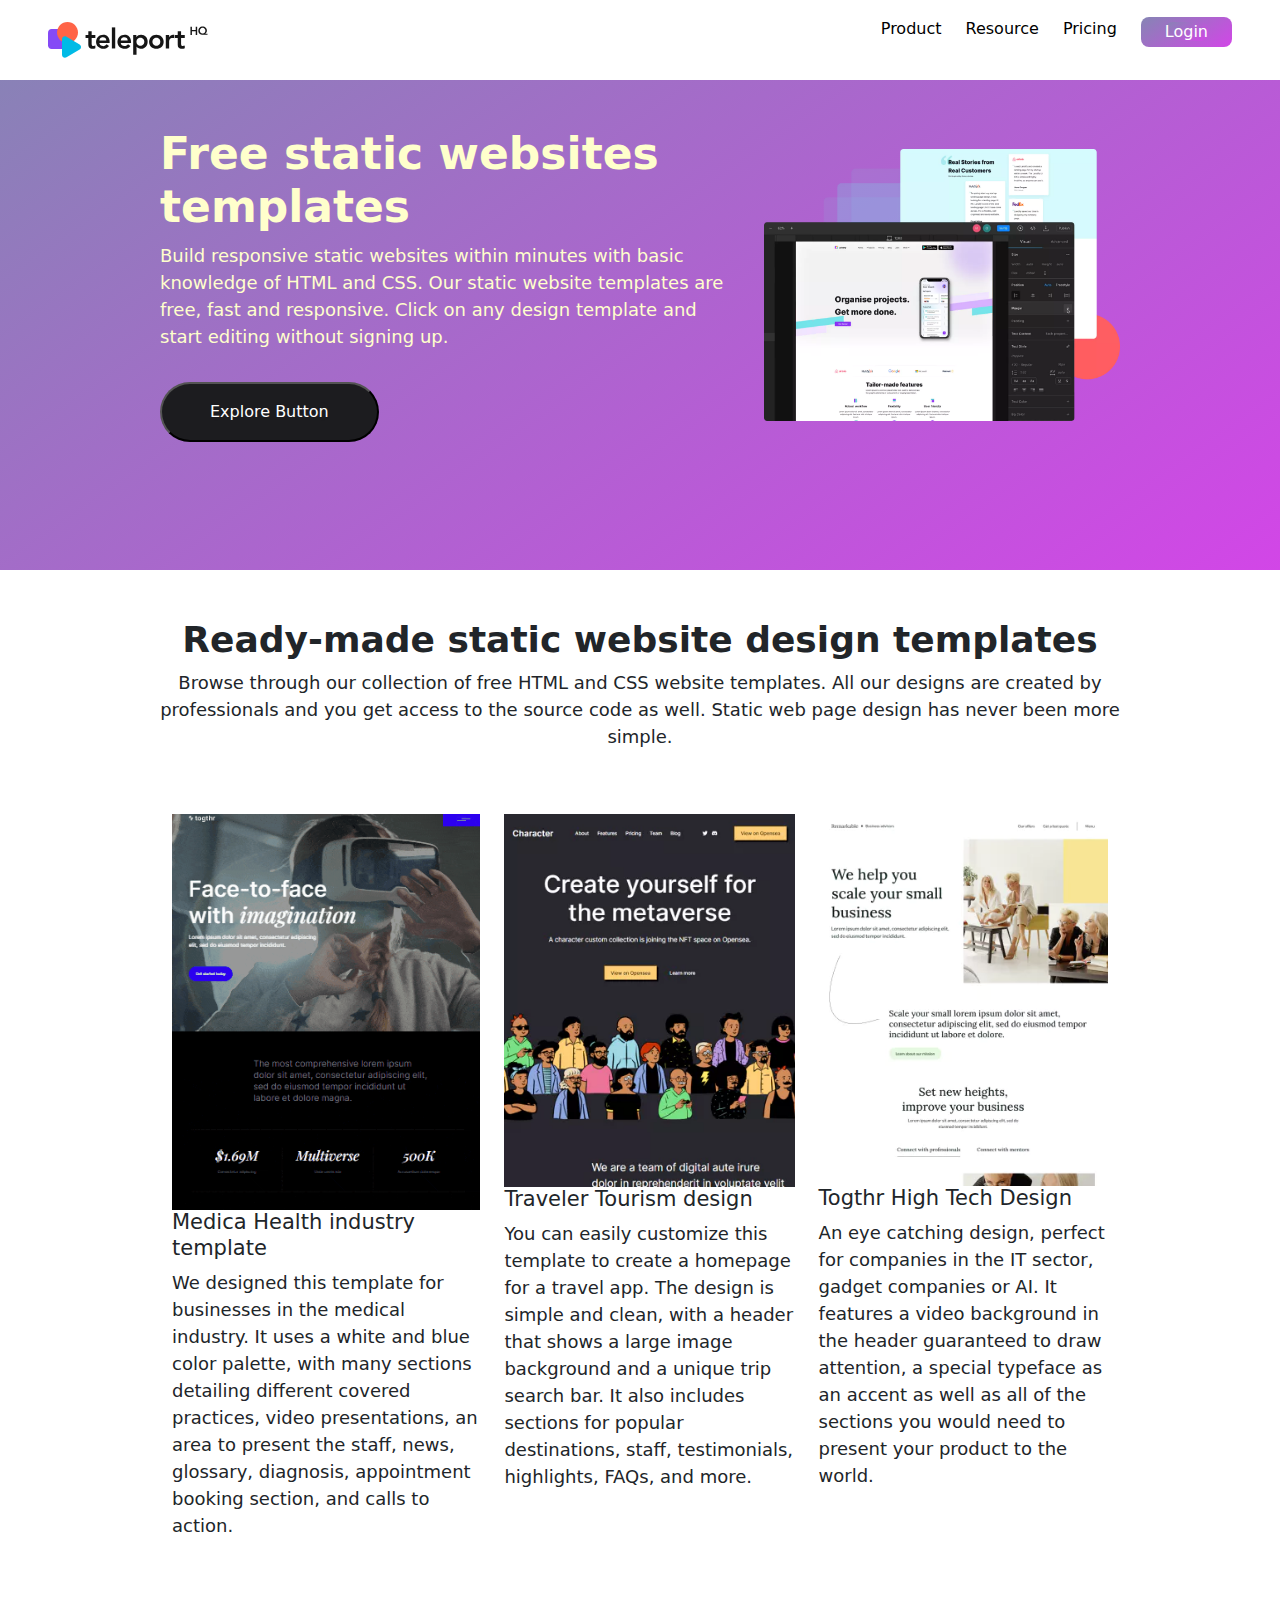
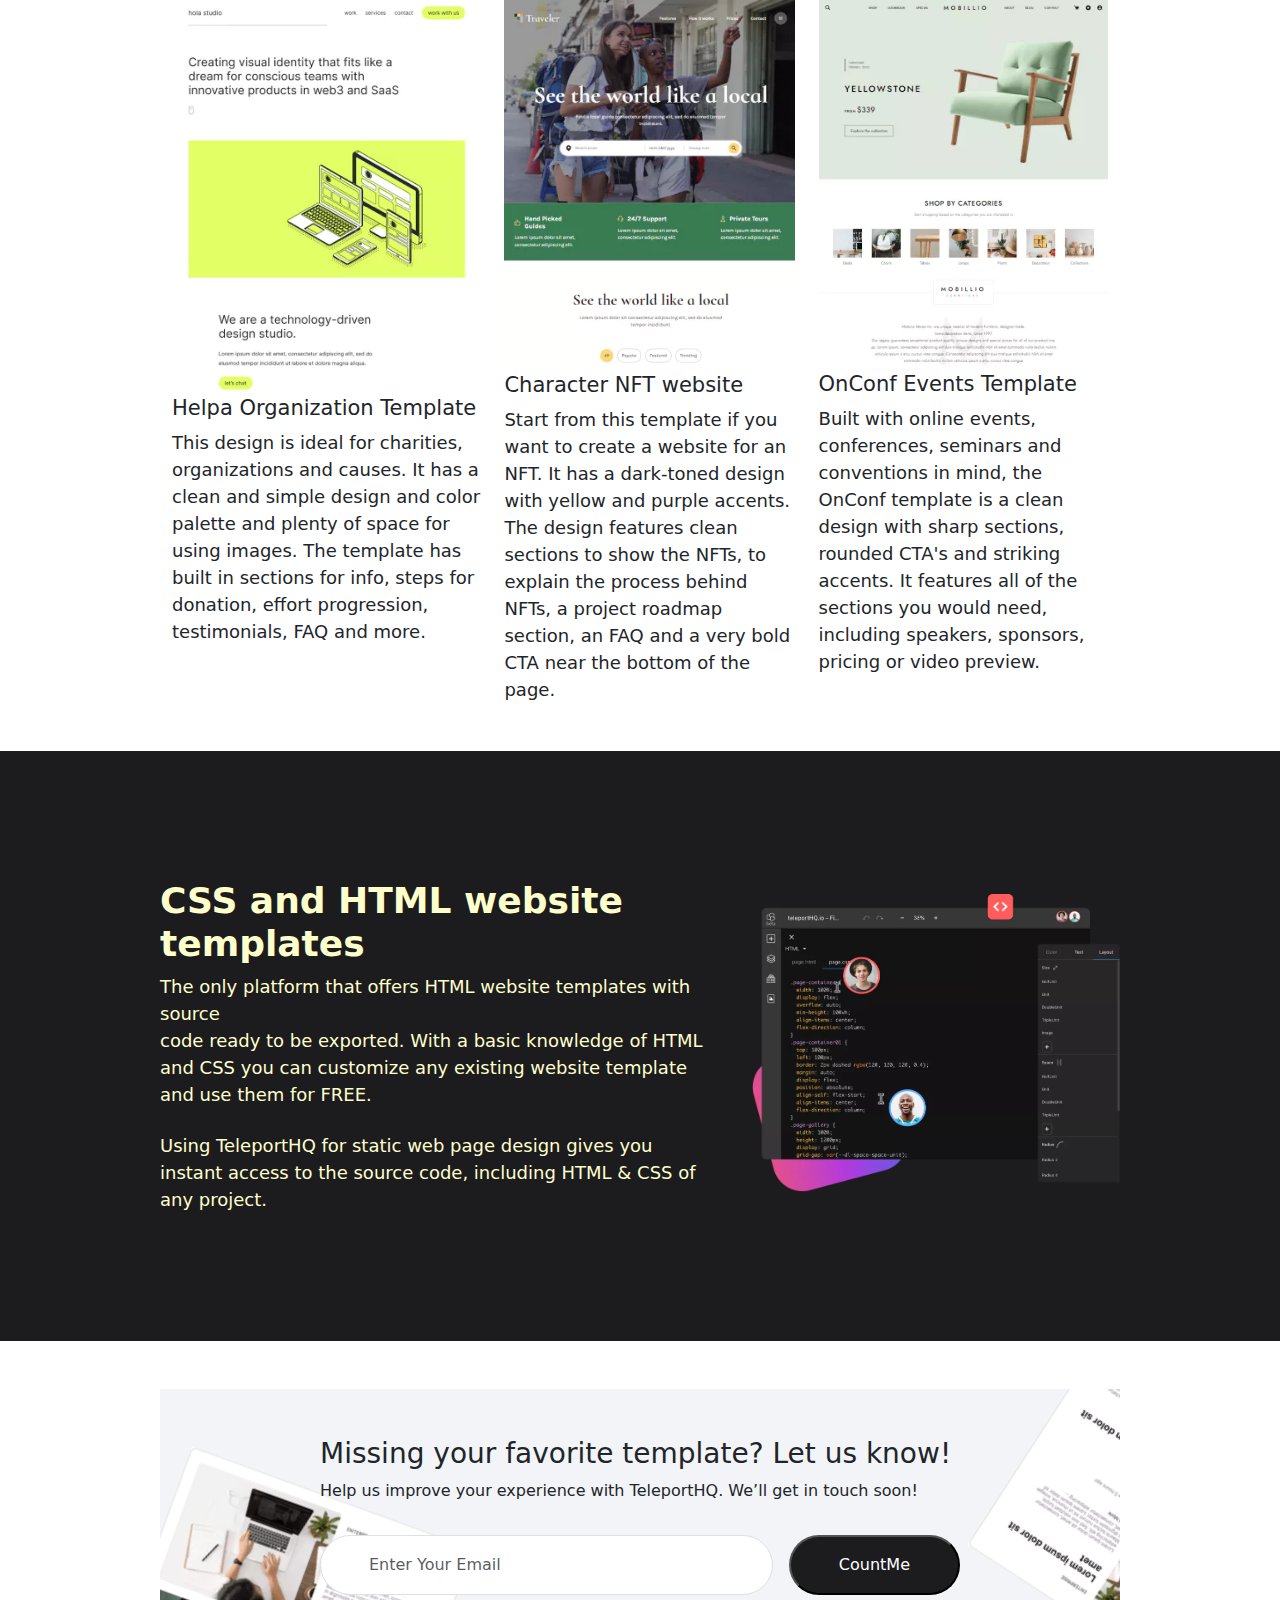
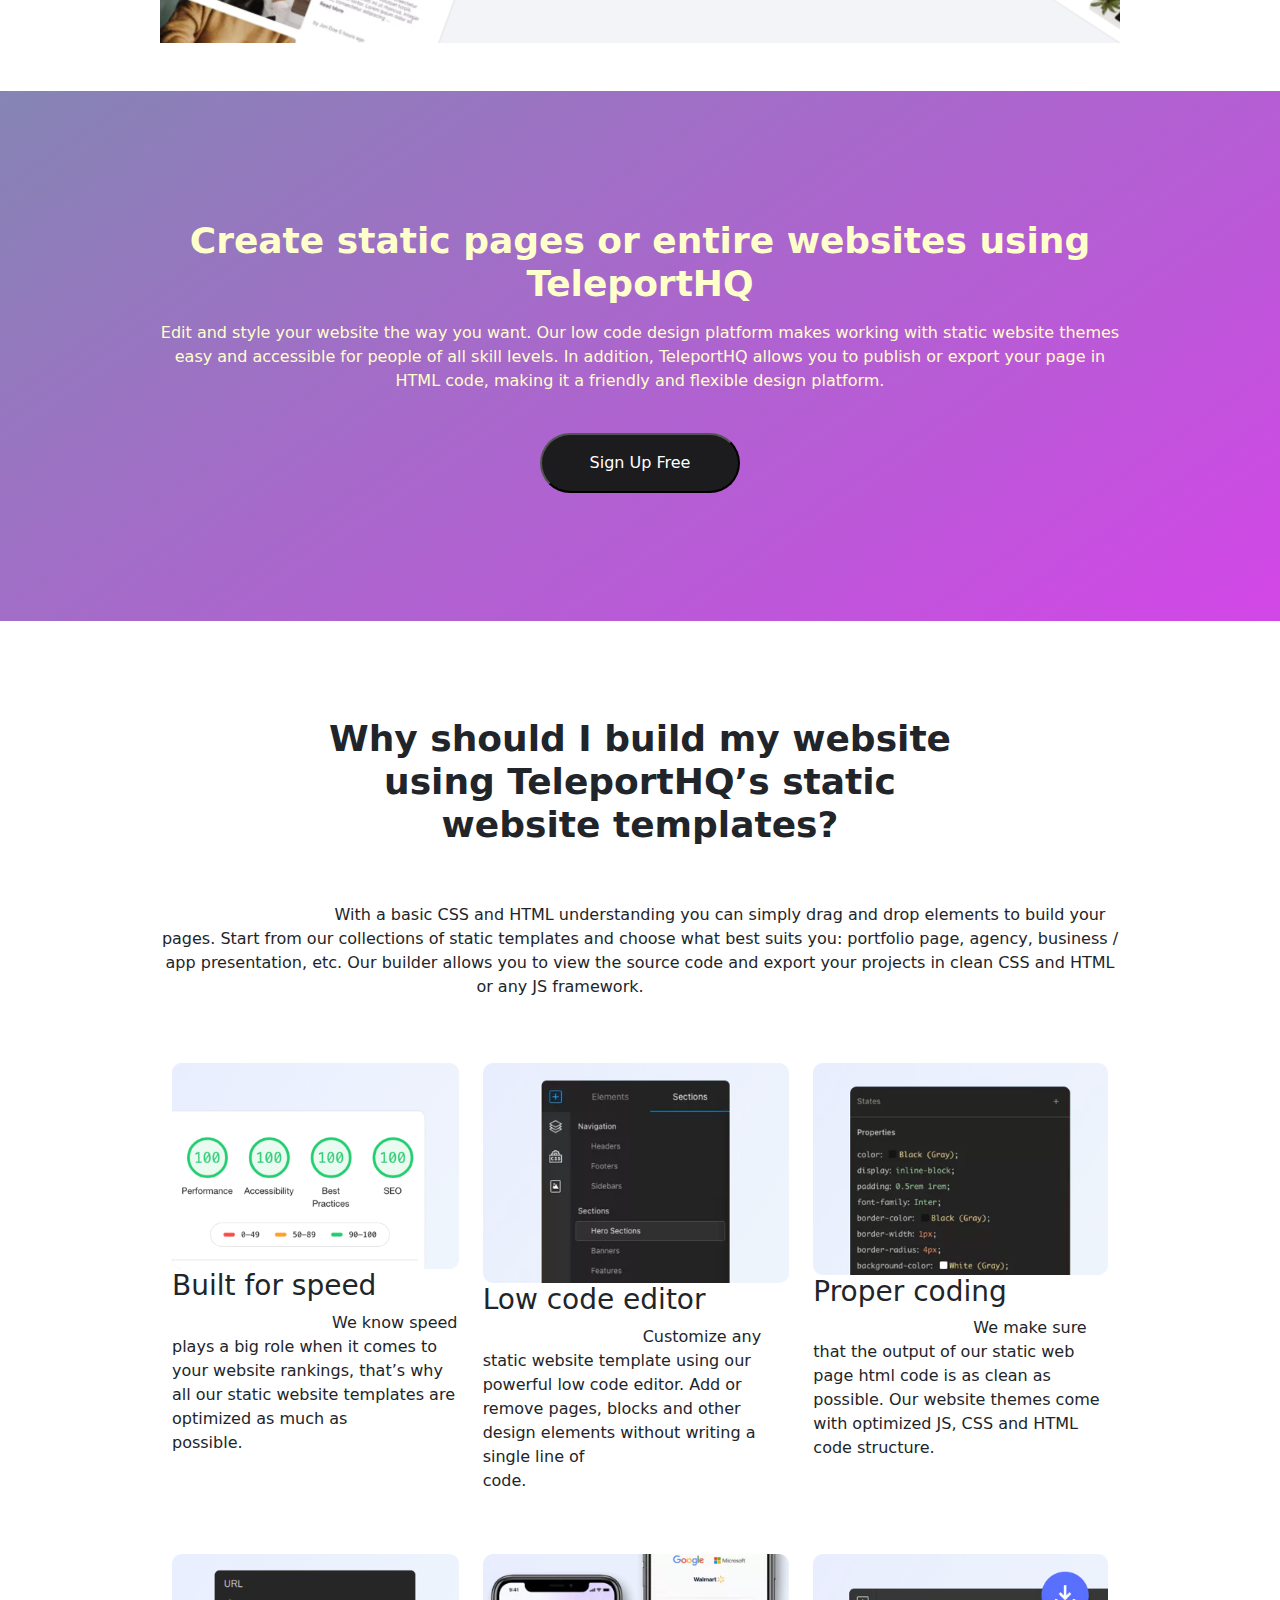
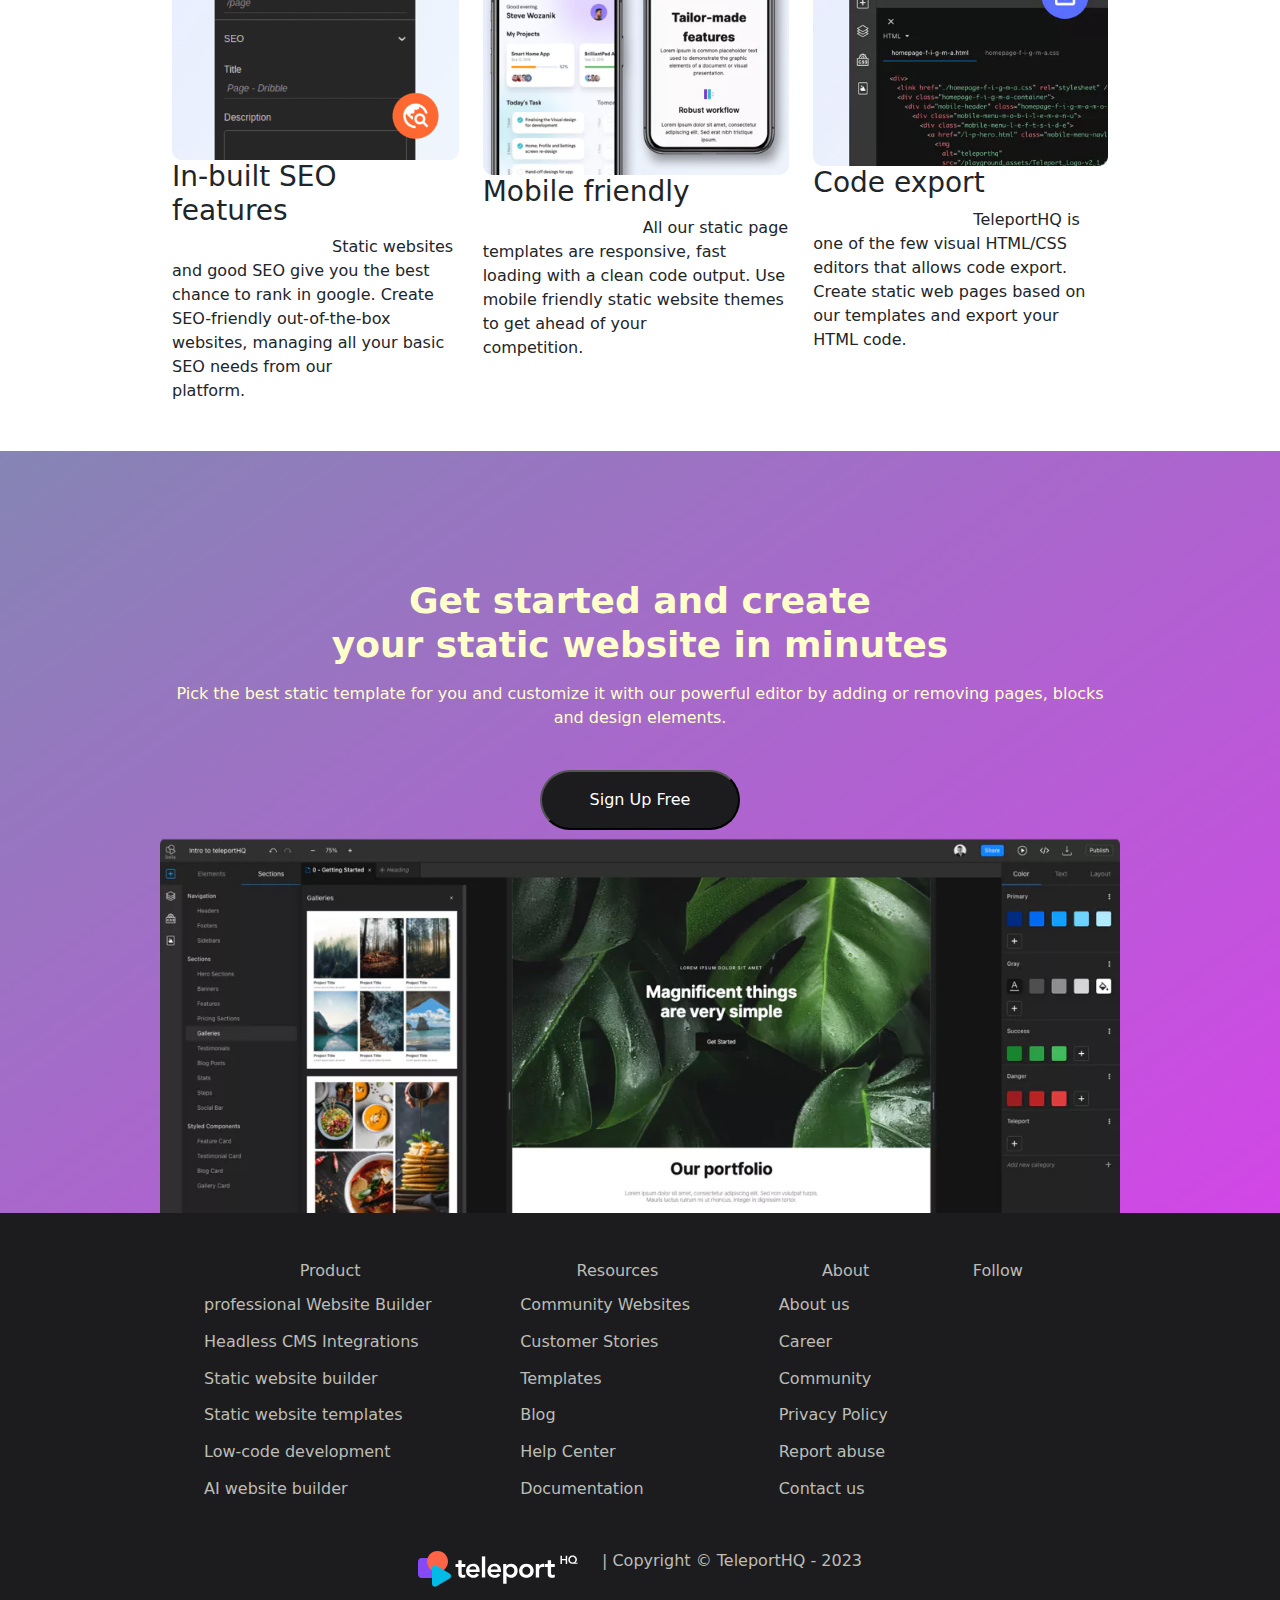
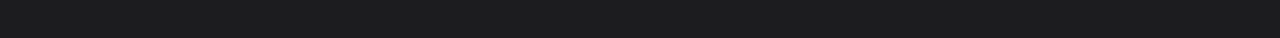
==== index.html @ 05e160e9 "teleport website" ====
<!DOCTYPE html>
<html lang="en">

<head>
    <meta charset="UTF-8">
    <meta name="viewport" content="width=device-width, initial-scale=1.0">
    <title>Document</title>
    <link rel="stylesheet" href="https://cdnjs.cloudflare.com/ajax/libs/font-awesome/6.5.1/css/all.min.css"
        integrity="sha512-DTOQO9RWCH3ppGqcWaEA1BIZOC6xxalwEsw9c2QQeAIftl+Vegovlnee1c9QX4TctnWMn13TZye+giMm8e2LwA=="
        crossorigin="anonymous" referrerpolicy="no-referrer" />
    <link href="https://cdn.jsdelivr.net/npm/bootstrap@5.3.3/dist/css/bootstrap.min.css" rel="stylesheet"
        integrity="sha384-QWTKZyjpPEjISv5WaRU9OFeRpok6YctnYmDr5pNlyT2bRjXh0JMhjY6hW+ALEwIH" crossorigin="anonymous">
    <link href="https://unpkg.com/aos@2.3.1/dist/aos.css" rel="stylesheet">
    <link rel="stylesheet" href="style.css">
</head>

<body>
    <div class="header">
        <img src="images/logo.svg" alt="">
        <nav>
            <ul>
                <li><a href="#">Product<i class="fa fa-angle-down"></i> </a></li>
                <li><a href="#">Resource<i class="fa fa-angle-down"></i> </a></li>
                <li><a href="#">Pricing </a></li>
                <button><a href="">Login</a></button>
                <i class="fa-solid fa-bars" onclick="sidebar()" id="sidebar"></i>
            </ul>
        </nav>
        <div class="sidenav" id="sidenav">
            <ul>
                <li><a href="#">Product </a></li>
                <li><a href="#">Resource </a></li>
                <li><a href="#">Pricing </a></li>
                <button><a href="">Login</a></button>
            </ul>
        </div>
    </div>
    <div class="hero">
        <div class="home">
            <div class="content">
                <h1>Free static websites templates</h1>
                <span>Build responsive static websites within minutes with basic knowledge of HTML and CSS. Our static
                    website templates are free, fast and responsive. Click on any design template and start editing
                    without signing up.
                </span>
                <div>
                    <button><a href="">Explore Button</a></button>
                </div>
            </div>
            <div class="img">
                <img src="images/hero visual-1200w.webp" alt="">
            </div>
        </div>
        <div class="product">
            <h1>Ready-made static website design templates</h1>
            <span>Browse through our collection of free HTML and CSS website templates. All our designs are created by
                professionals and you get access to the source code as well. Static web page design has never been more
                simple.</span>
            <div class="container">
                 <div class="box">
                    <img src="images/product3.gif">
                    <h3>Medica Health industry template</h3>
                    <span>We designed this template for businesses in the medical industry. It uses a white and blue color palette, with many sections detailing different covered practices, video presentations, an area to present the staff, news, glossary, diagnosis, appointment booking section, and calls to action.
                    </span>
                </div>
                <div class="box">
                    <img src="images/character-page-400w.webp">
                    <h3>Traveler Tourism design</h3>
                    <span>You can easily customize this template to create a homepage for a travel app. The design is
                        simple and clean, with a header that shows a large image background and a unique trip search
                        bar. It also includes sections for popular destinations, staff, testimonials, highlights, FAQs,
                        and more.</span>
                </div>
               
               
                <div class="box">
                    <img src="images/product4.webp">
                    <h3>Togthr High Tech Design</h3>
                    <span>An eye catching design, perfect for companies in the IT sector, gadget companies or AI. It features a video background in the header guaranteed to draw attention, a special typeface as an accent as well as all of the sections you would need to present your product to the world.</span>
                </div>
                <div class="box">
                    <img src="images/product5.webp">
                    <h3>Helpa Organization Template</h3>
                    <span>This design is ideal for charities, organizations and causes. It has a clean and simple design and color palette and plenty of space for using images. The template has built in sections for info, steps for donation, effort progression, testimonials, FAQ and more.</span>
                </div>
                <div class="box">
                    <img src="images/product2.webp">
                    <h3>Character NFT website</h3>
                    <span>Start from this template if you want to create a website for an NFT. It has a dark-toned design with yellow and purple accents. The design features clean sections to show the NFTs, to explain the process behind NFTs, a project roadmap section, an FAQ and a very bold CTA near the bottom of the page.</span>
                </div>
                <div class="box">
                    <img src="images/product6.webp">
                    <h3>OnConf Events Template</h3>
                    <span>Built with online events, conferences, seminars and conventions in mind, the OnConf template is a clean design with sharp sections, rounded CTA's and striking accents. It features all of the sections you would need, including speakers, sponsors, pricing or video preview.</span>
                </div>
            </div>
        </div>
        <div class="template">
            <div class="content">
                <h1>CSS and HTML website templates</h1>
                <span>The only platform that offers HTML website templates with source <br> code ready to be exported.
                    With a basic knowledge of HTML and CSS you can customize any existing website template and use them
                    for FREE.
                </span><br><br>
                <span>Using TeleportHQ for static web page design gives you instant access to the source code, including
                    HTML & CSS of any project.
                </span>
            </div>
            <div class="img">
                <img src="images/free_lowcode-banner2 [2]-1200w.webp" alt="">
            </div>
        </div>
        <div class="template2">
            <h3>Missing your favorite template? Let us know!</h3>
            <span>Help us improve your experience with TeleportHQ. We’ll get in touch soon!</span>
            <div>
                <input type="email" class="form-control" placeholder="Enter Your Email">
                <button><a href="">CountMe</a></button>
            </div>
            <img src="images/templates-s1-300w.webp" alt="">
            <img src="images/templates-s1-300w.webp" id="image2">
        </div>
        <div class="teleport">
            <h2>
                Create static pages or entire websites using TeleportHQ
            </h2>
            <span>Edit and style your website the way you want. Our low code design platform makes working with static
                website themes easy and accessible for people of all skill levels. In addition, TeleportHQ allows you to
                publish or export your page in HTML code, making it a friendly and flexible design platform.</span>
            <div><button><a href="">Sign Up Free</a></button></div>
        </div>
        <div class="teleport2">
            <h2>
                Why should I build my website using TeleportHQ’s static website templates?
            </h2>
            <span>With a basic CSS and HTML understanding you can simply drag and drop elements to build your pages. Start from our collections of static templates and choose what best suits you: portfolio page, agency, business / app presentation, etc. Our builder allows you to view the source code and export your projects in clean CSS and HTML or any JS framework.</span>
            <div class="container">
                <div class="box">
                    <img src="images/teleport2-img.webp" alt="">
                    <h3>Built for speed</h3>
                    <span>We know speed plays a big role when it comes to your website rankings, that’s why all our static website templates are optimized as much as possible.</span>
                </div>
                <div class="box">
                    <img src="images/teleport-img2.webp" alt="">
                    <h3>Low code editor</h3>
                    <span>Customize any static website template using our powerful low code editor. Add or remove pages, blocks and other design elements without writing a single line of code.</span>
                </div><div class="box">
                    <img src="images/teleport-img3.webp" alt="">
                    <h3>Proper coding</h3>
                    <span>We make sure that the output of our static web page html code is as clean as possible. Our website themes come with optimized JS, CSS and HTML code structure.</span>
                </div><div class="box">
                    <img src="images/teleport-img4.webp" alt="">
                    <h3>In-built SEO features</h3>
                    <span>Static websites and good SEO give you the best chance to rank in google. Create SEO-friendly out-of-the-box websites, managing all your basic SEO needs from our platform.</span>
                </div><div class="box">
                    <img src="images/teleport-img5.webp" alt="">
                    <h3>Mobile friendly</h3>
                    <span>All our static page templates are responsive, fast loading with a clean code output. Use mobile friendly static website themes to get ahead of your competition.</span>
                </div><div class="box">
                    <img src="images/teleport-img6.webp" alt="">
                    <h3>Code export
                    </h3>
                    <span>TeleportHQ is one of the few visual HTML/CSS editors that allows code export. Create static web pages based on our templates and export your HTML code.</span>
                </div>
            </div>
        </div>
        <div class="getstart" style="padding-bottom: 0;">
            <h1>Get started and create <br>
                your static website in minutes</h1>
                <span>
                    Pick the best static template for you and customize it with our powerful editor by adding or removing pages, blocks and design elements.
                </span>
            <div><button><a href="">Sign Up Free</a></button></div>
<img src="images/getstart.webp" alt="">
        </div>
        <div class="footer">
            <div class="container">
                <div class="box">
                    <h6>Product</h6>
                    <ul>
                        <li><a href="">professional Website Builder</a></li>
                        <li><a href="">Headless CMS Integrations</a></li>
                        <li><a href="">Static website builder</a></li>
                        <li><a href="">Static website templates</a></li>
                        <li><a href="">Low-code development</a></li>
                        <li><a href="">AI website builder</a></li>

                    </ul>
                </div>
                <div class="box">
                    <h6>Resources</h6>
                    <ul>
                        <li><a href="">Community Websites</a></li>
                        <li><a href="">Customer Stories</a></li>
                        <li><a href="">Templates</a></li>
                        <li><a href="">Blog</a></li>
                        <li><a href="">Help Center</a></li>
                        <li><a href="">Documentation</a></li>
                    </ul>
                </div>
                <div class="box">
                    <h6>About</h6>
                    <ul>
                        <li><a href="">About us</a></li>
                        <li><a href="">Career</a></li>
                        <li><a href="">Community</a></li>
                        <li><a href="">Privacy Policy</a></li>
                        <li><a href="">Report abuse</a></li>
                        <li><a href="">Contact us</a></li>
                    </ul>
                </div><div class="box">
                    <h6>Follow</h6>
                    <ul>
                        <li><a href=""><i class="fa-brands fa-twitter"></i></a></li>
                        <li><a href=""><i class="fa-brands fa-whatsapp"></i></a></li>
                        <li><a href=""><i class="fa-brands fa-linkedin"></i></a></li>
                        <li><a href=""><i class="fa-brands fa-github"></i></a></li>
                        <li><a href=""><i class="fa-brands fa-youtube"></i></a></li>
                        <li><a href=""><i class="fa-brands fa-facebook"></i></a></li>
                    </ul>
                </div>
            </div>
            <div class="pv" style="justify-content: center; margin-top: 2rem;">
                <img src="images/footer.svg">
                <span>|  Copyright © TeleportHQ - 2023</span>
            </div>
        </div>
    </div>
    </div>
    <script src="https://unpkg.com/aos@2.3.1/dist/aos.js"></script>
    <script src="https://cdn.jsdelivr.net/npm/bootstrap@5.3.3/dist/js/bootstrap.bundle.min.js"
        integrity="sha384-YvpcrYf0tY3lHB60NNkmXc5s9fDVZLESaAA55NDzOxhy9GkcIdslK1eN7N6jIeHz"
        crossorigin="anonymous"></script>
    <script>
        AOS.init();
    </script>
    <script>
        var sideNav = document.getElementById("sidenav");
        sideNav.style.display = "none";
        function sidebar() {
            sideNav.style.display = sideNav.style.display === "none" ? "block" : "none";
        }
        document.querySelectorAll(".sidenav a").forEach(link => {
            link.addEventListener("click", () => {
                document.getElementById("sidenav").style.display = "none";
            });
        });

    </script>
</body>

</html>
---- style.css ----
@import url("global.css");

* {
    padding: 0;
    margin: 0;
}

.header {
    display: flex;
    justify-content: space-between;
    padding: var(--padding);
    height: 80px;
    position: fixed;
    z-index: 10;
    align-items: center;
    background-color: white;
    width: 100%;
}

.header nav ul li a,
button a,
.sidenav ul li a {
    text-decoration: none;
    color: black;
    font-weight: var(--h3-weight);
}

.header nav ul,
.footer .pv {
    display: flex;
    list-style: none;
    gap: 1.5rem;
}

.header button {
    padding: var(--btn-padding);
    border: none;
}

.header nav ul button,
button a,
.sidenav button {
    background: var(--background-color);
    border-radius: var(--btn-radius);
    color: white;
}

#sidebar {
    display: none;
}

.sidenav {
    position: absolute;
    top: 3rem;
    right: 0;
    width: 20rem;
    height: 100vh;
    backdrop-filter: blur(12px);
    box-shadow: -10px 0 10px rgba(0, 0, 0, 0.1);
    transition: 4s;
}

.sidenav ul li {
    list-style: none;
    padding: 1.6rem 0rem;
    border-bottom: 1px solid gainsboro;
    margin-left: 0;
}

@media screen and (max-width:750px) {
    #sidebar {
        display: block;
    }

    .header nav ul li,
    nav ul button {
        display: none;
    }

    .header .sidenav button {
        margin-top: 2rem;
    }

    .hero .footer .container {
        grid-template-columns: auto auto !important;
        gap: 3rem 1rem;
    }

    .hero .home,
    .template,
    .teleport,
    .getstart {
        padding: 5rem 3.6rem !important;
    }

    .hero .footer .container .box ul li {
        text-align: center !important;
    }
}

/* hero */
.hero .home,
.product,
.template,
.template2,
.teleport,
.teleport2,
.getstart,
.footer {
    padding: var(--hero-padding);
}

.hero .home,
.template,
.teleport,
.getstart {
    background: var(--background-color);
    display: flex;
    padding-top: 4rem;
    align-items: center;
    gap: 2rem;
    color: #ffffcc;
    padding: 8rem 10rem;
}

.hero .home .content h1 {
    font-size: var(--h1-size);
    font-weight: var(--h1-weight);
}

.hero .home .content span,
.product span,
.template span {
    font-size: var(--span-size);
}

.hero .home .content button,
.template2 button,
.template2 input,
.teleport button,
.getstart button {
    padding: var(--btn2-padding);
    border-radius: var(--btn2-radius);
    margin-top: 2rem;
}

.hero .home .content button,
.content button a,
.hero .template,
.template2 button,
.template2 button a,
.teleport button,
.teleport button a,
.getstart button,
.getstart button a,
.footer {
    background: var(--btn2-background);
}

.hero .home .img img,
.product .container .box img,
.getstart img,
.template .img img,
.teleport2 .container .box img {
    width: 100%;
}

@media screen and (max-width:980px) {

    .hero .home,
    .template,
    .teleport,
    .getstart {
        flex-direction: column;
    }
}

/* product */
.hero .product,
.teleport,
.teleport2,
.getstart,
.hero .footer .container .box,
.hero .footer {
    text-align: center;
}

.hero .product .container,
.teleport2 .container {
    margin-top: 4rem;
    display: grid;
    grid-template-columns: auto auto auto;
    gap: 3.8rem 1.5rem;
    text-align: left;
}

.hero .product .container h3 {
    font-size: var(--h3-size);
    font-weight: var(--h3-weight);
}

.hero .product h1,
.template h1,
.teleport h2,
.teleport2 h2,
.getstart h1 {
    font-size: var(--h2-size);
    font-weight: 700;
}

@media screen and (max-width:1050px) {

    .hero .product .container,
    .teleport2 .container {
        grid-template-columns: auto auto;
    }

    .hero .template2 div {
        flex-direction: column;
        align-items: center;
    }
}

@media screen and (max-width:450px) {

    .hero .product .container,
    .teleport2 .container {
        grid-template-columns: auto;
    }
    .getstart img{
        display: none;
    }
}

/*template2*/
.hero .template2 {
    margin: var(--hero-padding);
    background: #f2f4f7;
    text-align: center;
    position: relative;
    overflow: hidden;
}

.hero .template2 div,
.template2 span,
.template2 h3 {
    display: flex;
    gap: 1rem;
    position: relative;
    z-index: 1;
}

.hero .template2 img {
    position: absolute;
    left: -3rem;
    top: 6rem;
    rotate: 20deg;
}

.hero .template2 #image2 {
    position: absolute;
    left: 56rem;
    top: -9rem;
    rotate: 213deg;
}

/* teleport */
.hero .teleport,
.getstart {
    flex-direction: column;
    gap: 0.5rem;
}

.hero .teleport2 h2,
.teleport2 span {
    padding: var(--hero-padding);
}

/* footer */
.hero .footer .container {
    display: grid;
    grid-template-columns: auto auto auto auto auto;
}

.hero .footer .container .box ul {
    list-style: none;
}

.hero .footer .container .box h6,
.box ul li a,
.pv {
    text-decoration: none;
    color: #bdbdb6;
}

.hero .footer .container .box ul li {
    text-align: left;
    margin-top: 0.8rem;
}

.hero .footer .container .box ul li a i {
    font-size: var(--h3-size);
}
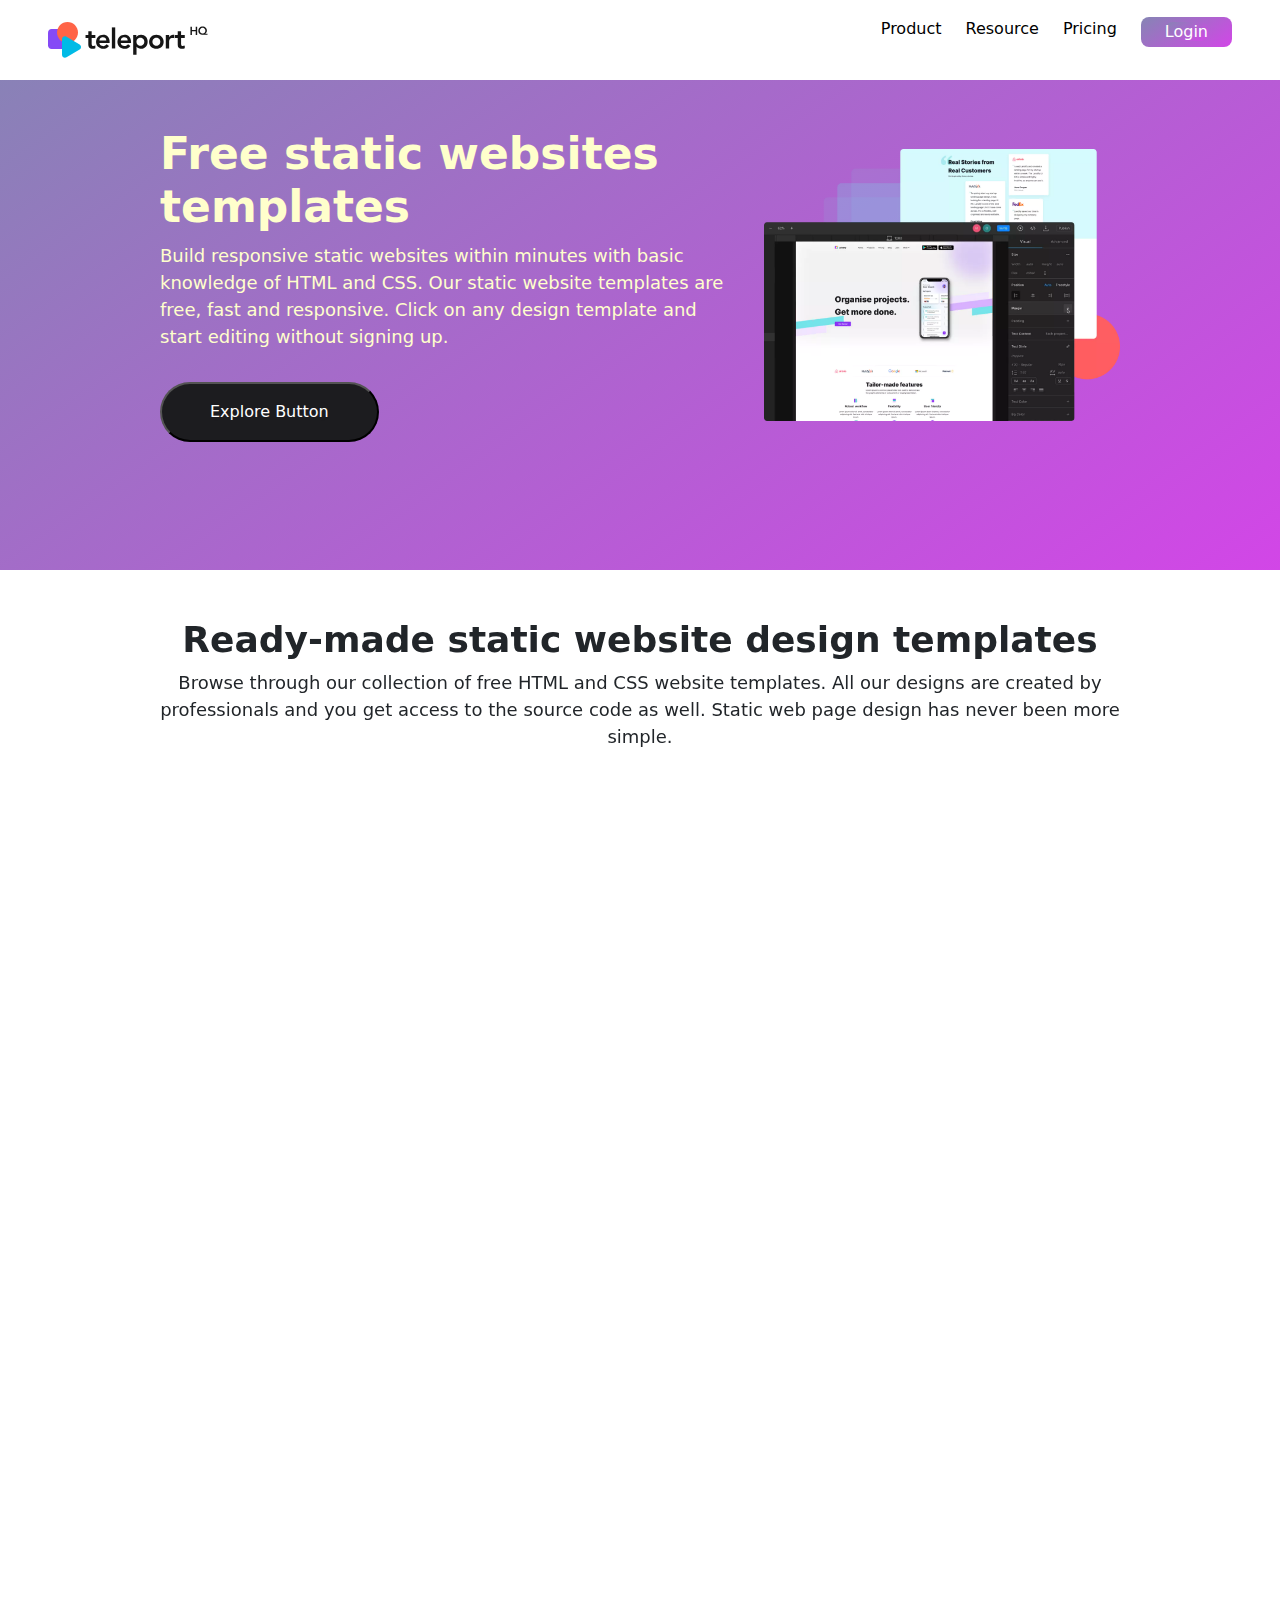
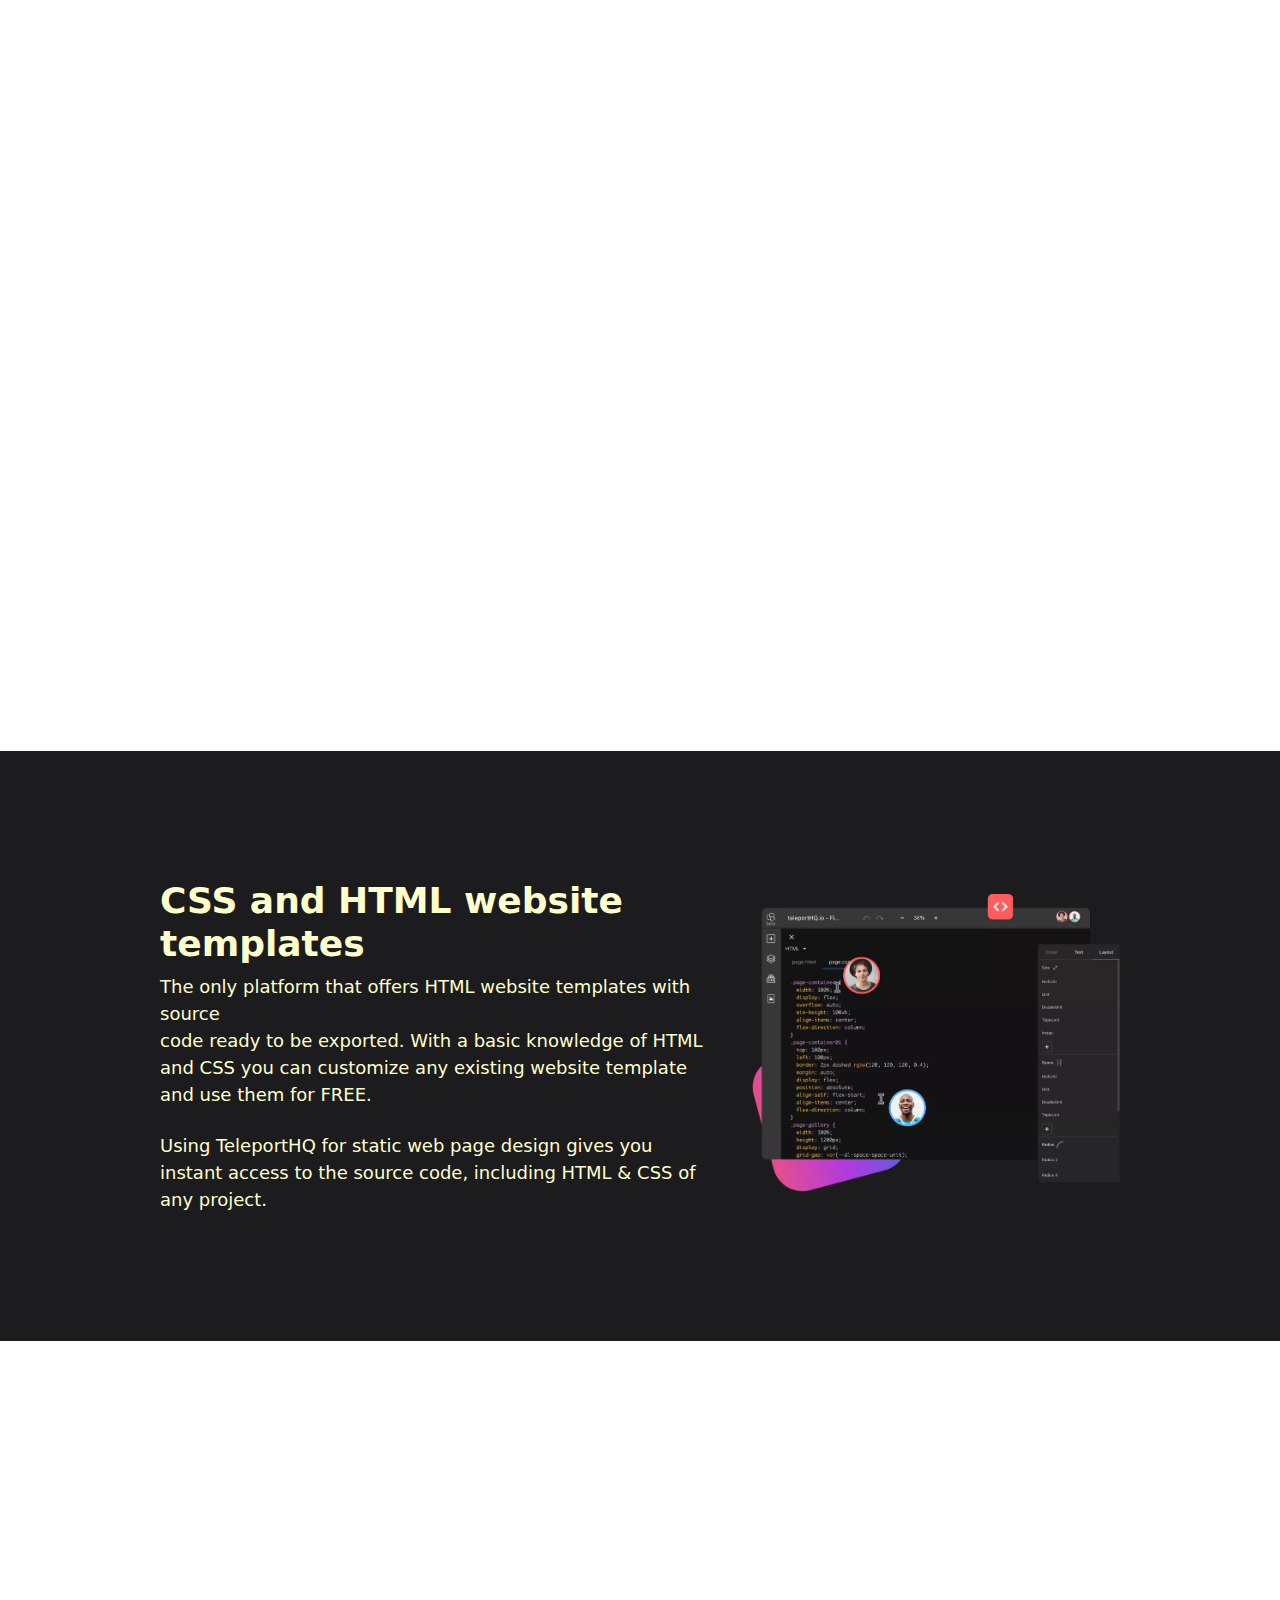
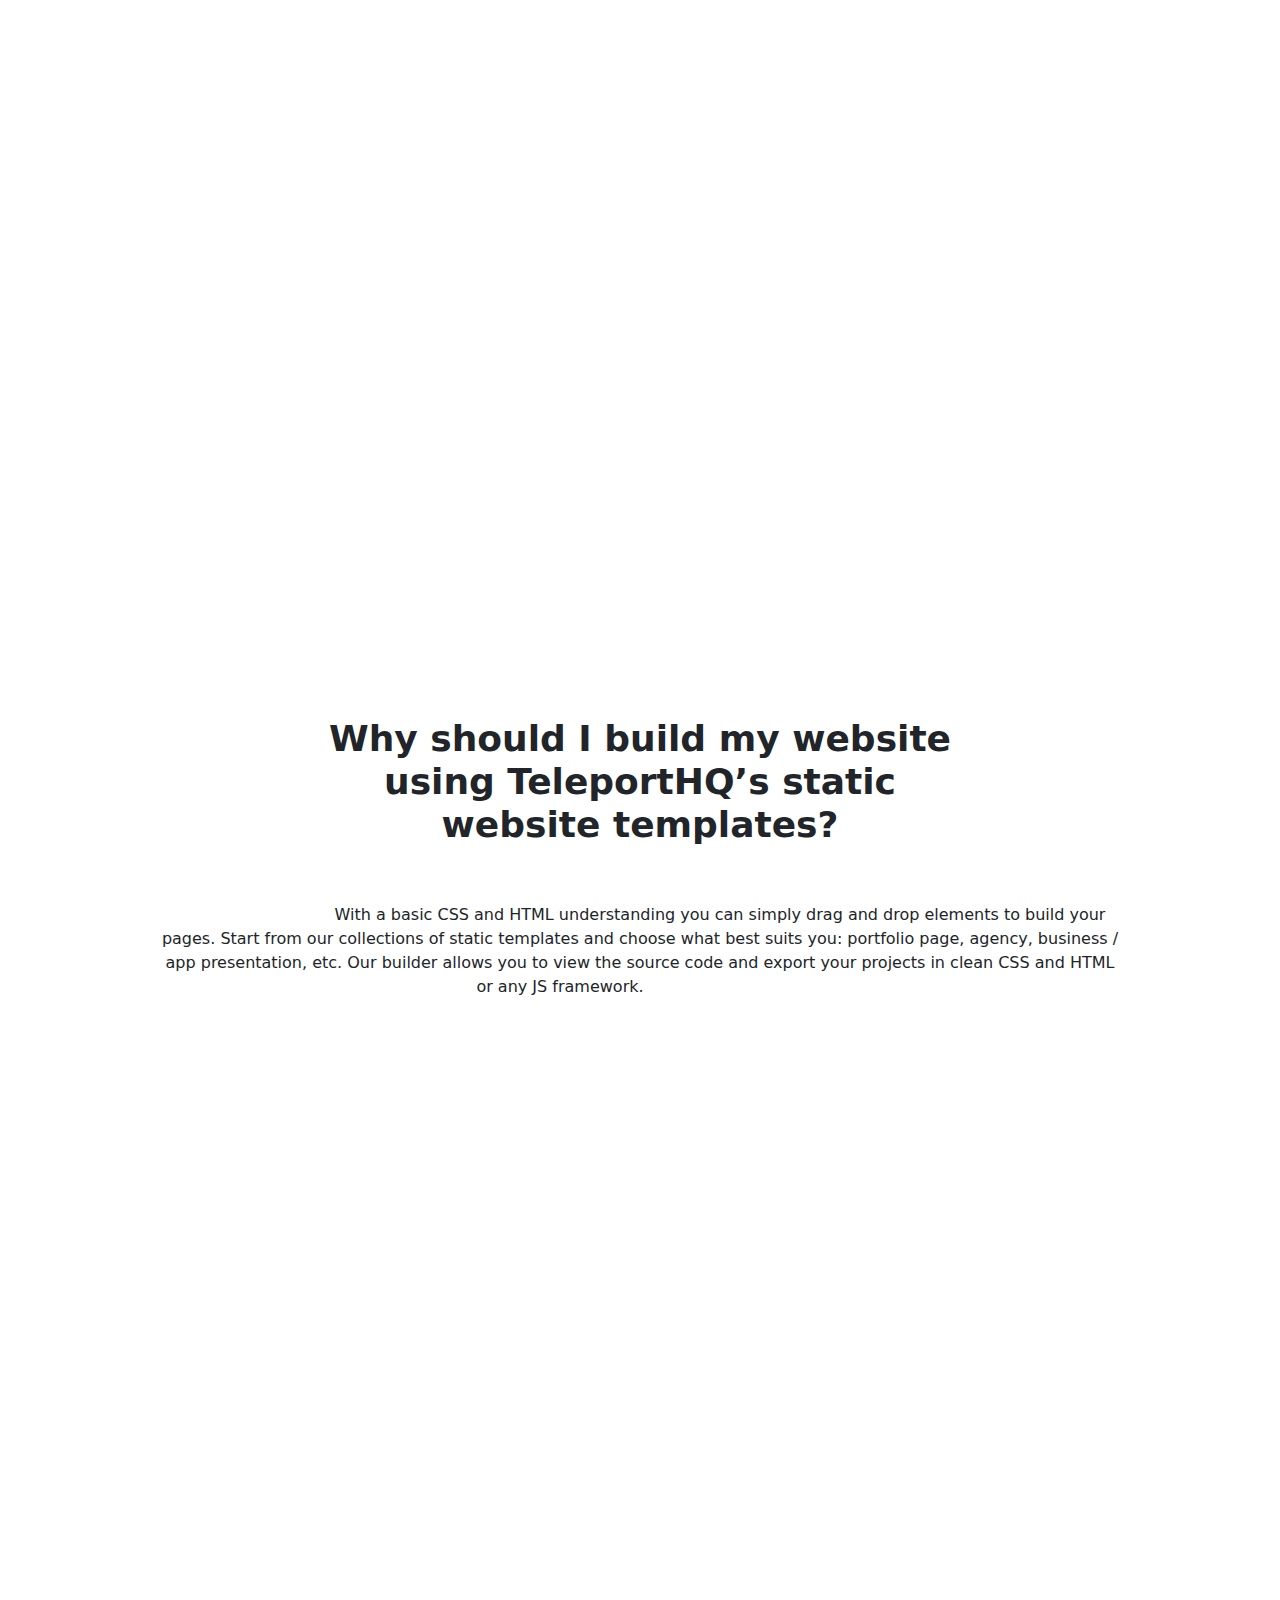
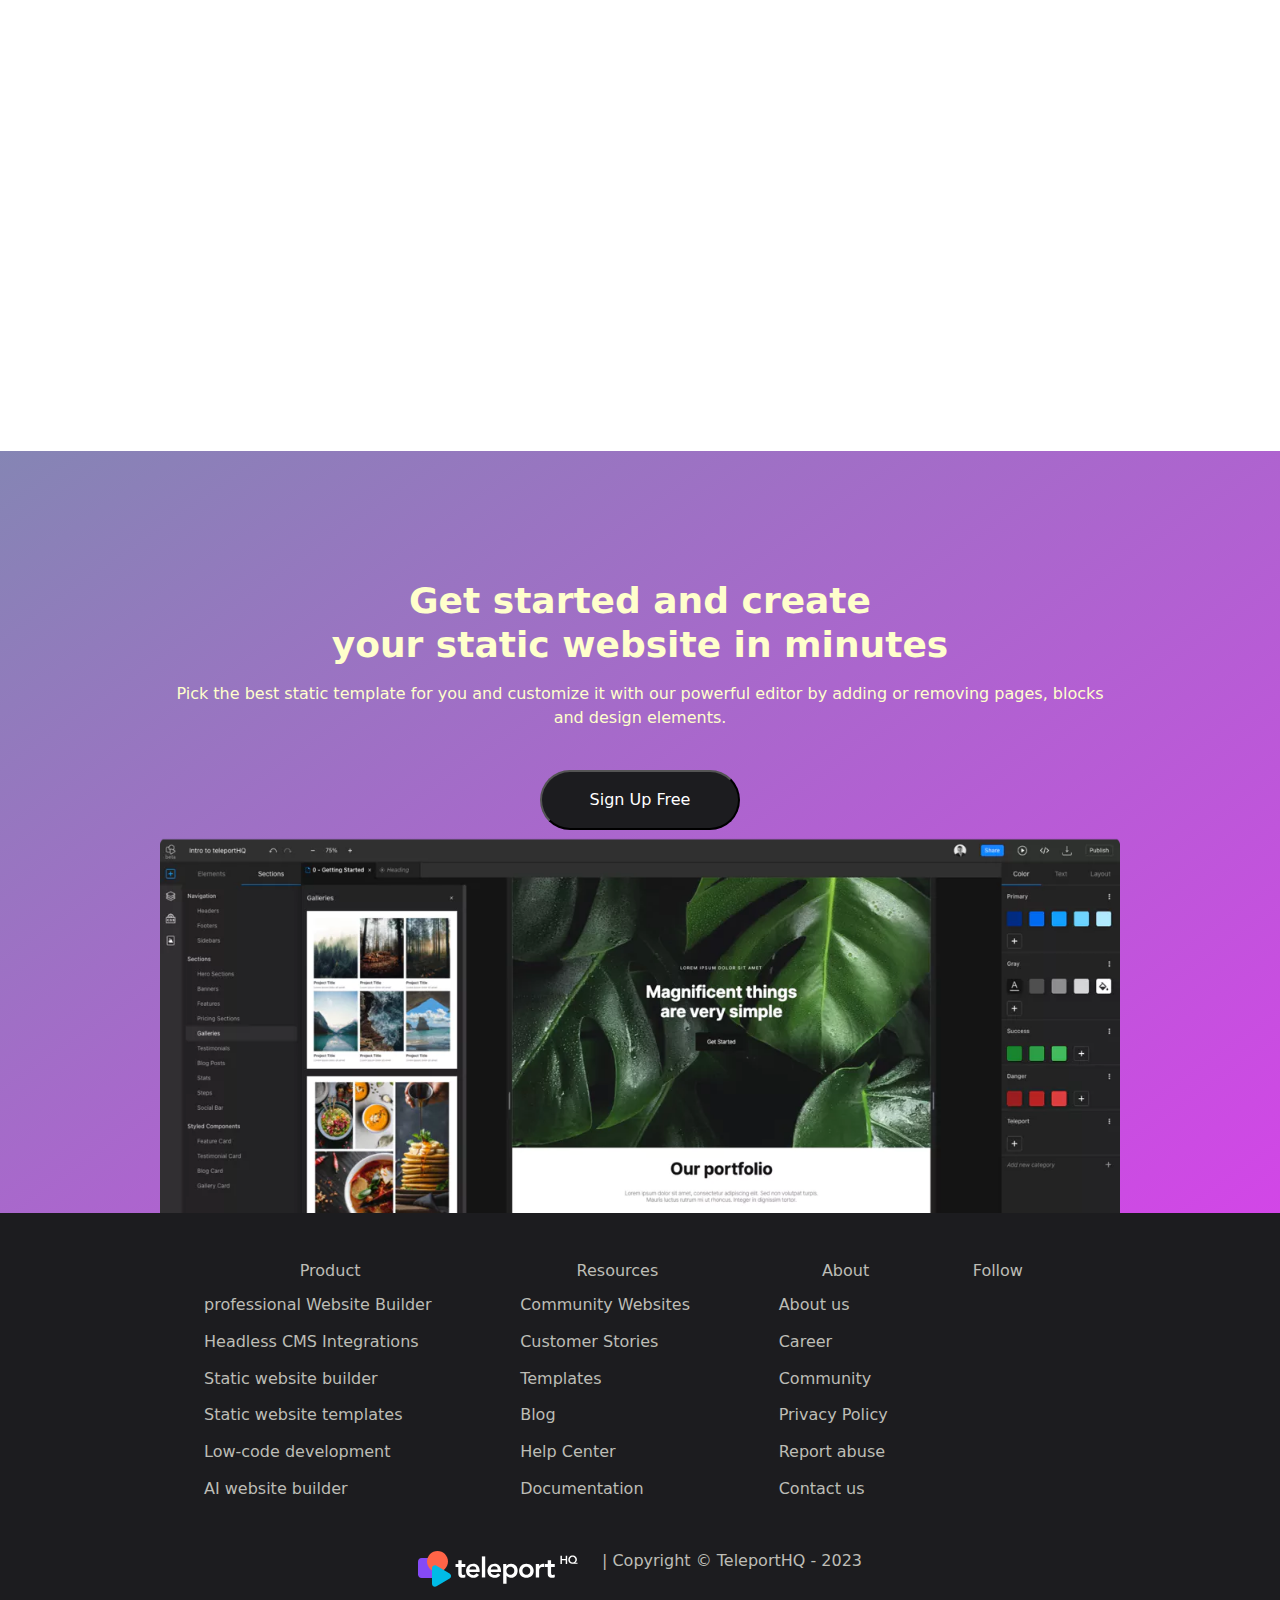
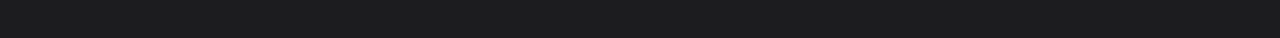
==== commit 185e7c12: "teleport website with contact page" ====
--- a/index.html
+++ b/index.html
@@ -19,24 +19,25 @@
         <img src="images/logo.svg" alt="">
         <nav>
             <ul>
-                <li><a href="#">Product<i class="fa fa-angle-down"></i> </a></li>
-                <li><a href="#">Resource<i class="fa fa-angle-down"></i> </a></li>
-                <li><a href="#">Pricing </a></li>
-                <button><a href="">Login</a></button>
+                <li><a href="#product">Product<i class="fa fa-angle-down"></i> </a></li>
+                <li><a href="#resource">Resource<i class="fa fa-angle-down"></i> </a></li>
+                <li><a href="#pricing">Pricing </a></li>
+                <button><a href="/contact.html">Login</a></button>
                 <i class="fa-solid fa-bars" onclick="sidebar()" id="sidebar"></i>
             </ul>
         </nav>
         <div class="sidenav" id="sidenav">
             <ul>
-                <li><a href="#">Product </a></li>
-                <li><a href="#">Resource </a></li>
-                <li><a href="#">Pricing </a></li>
-                <button><a href="">Login</a></button>
+                <li><a href="#product">Product </a></li>
+                <li><a href="#resource">Resource </a></li>
+                <li><a href="#pricing">Pricing </a></li>
+                <button><a href="/contact.html">Login</a></button>
             </ul>
         </div>
     </div>
     <div class="hero">
-        <div class="home">
+        <div class="home" data-aos="fade-up" data-aos-easing="linear"
+        data-aos-duration="1500">
             <div class="content">
                 <h1>Free static websites templates</h1>
                 <span>Build responsive static websites within minutes with basic knowledge of HTML and CSS. Our static
@@ -51,19 +52,22 @@
                 <img src="images/hero visual-1200w.webp" alt="">
             </div>
         </div>
-        <div class="product">
+        <div class="product" id="product" data-aos="fade-up" data-aos-easing="linear"
+        data-aos-duration="1500">
             <h1>Ready-made static website design templates</h1>
             <span>Browse through our collection of free HTML and CSS website templates. All our designs are created by
                 professionals and you get access to the source code as well. Static web page design has never been more
                 simple.</span>
-            <div class="container">
+            <div class="container" data-aos="fade-up" data-aos-easing="linear"
+            data-aos-duration="1500">
                  <div class="box">
                     <img src="images/product3.gif">
                     <h3>Medica Health industry template</h3>
                     <span>We designed this template for businesses in the medical industry. It uses a white and blue color palette, with many sections detailing different covered practices, video presentations, an area to present the staff, news, glossary, diagnosis, appointment booking section, and calls to action.
                     </span>
                 </div>
-                <div class="box">
+                <div class="box" data-aos="fade-up" data-aos-easing="linear"
+                data-aos-duration="1500">
                     <img src="images/character-page-400w.webp">
                     <h3>Traveler Tourism design</h3>
                     <span>You can easily customize this template to create a homepage for a travel app. The design is
@@ -73,30 +77,34 @@
                 </div>
                
                
-                <div class="box">
+                <div class="box" data-aos="fade-up" data-aos-easing="linear"
+                data-aos-duration="1500">
                     <img src="images/product4.webp">
                     <h3>Togthr High Tech Design</h3>
                     <span>An eye catching design, perfect for companies in the IT sector, gadget companies or AI. It features a video background in the header guaranteed to draw attention, a special typeface as an accent as well as all of the sections you would need to present your product to the world.</span>
                 </div>
-                <div class="box">
+                <div class="box" data-aos="fade-up" data-aos-easing="linear"
+                data-aos-duration="1500">
                     <img src="images/product5.webp">
                     <h3>Helpa Organization Template</h3>
                     <span>This design is ideal for charities, organizations and causes. It has a clean and simple design and color palette and plenty of space for using images. The template has built in sections for info, steps for donation, effort progression, testimonials, FAQ and more.</span>
                 </div>
-                <div class="box">
+                <div class="box" data-aos="fade-up" data-aos-easing="linear"
+                data-aos-duration="1500">
                     <img src="images/product2.webp">
                     <h3>Character NFT website</h3>
                     <span>Start from this template if you want to create a website for an NFT. It has a dark-toned design with yellow and purple accents. The design features clean sections to show the NFTs, to explain the process behind NFTs, a project roadmap section, an FAQ and a very bold CTA near the bottom of the page.</span>
                 </div>
-                <div class="box">
+                <div class="box" data-aos="fade-up" data-aos-easing="linear"
+                data-aos-duration="1500">
                     <img src="images/product6.webp">
                     <h3>OnConf Events Template</h3>
                     <span>Built with online events, conferences, seminars and conventions in mind, the OnConf template is a clean design with sharp sections, rounded CTA's and striking accents. It features all of the sections you would need, including speakers, sponsors, pricing or video preview.</span>
                 </div>
             </div>
         </div>
-        <div class="template">
-            <div class="content">
+        <div class="template" id="resource" >
+            <div class="content" >
                 <h1>CSS and HTML website templates</h1>
                 <span>The only platform that offers HTML website templates with source <br> code ready to be exported.
                     With a basic knowledge of HTML and CSS you can customize any existing website template and use them
@@ -110,7 +118,8 @@
                 <img src="images/free_lowcode-banner2 [2]-1200w.webp" alt="">
             </div>
         </div>
-        <div class="template2">
+        <div class="template2"  data-aos="fade-up" data-aos-easing="linear"
+        data-aos-duration="1500">
             <h3>Missing your favorite template? Let us know!</h3>
             <span>Help us improve your experience with TeleportHQ. We’ll get in touch soon!</span>
             <div>
@@ -120,7 +129,7 @@
             <img src="images/templates-s1-300w.webp" alt="">
             <img src="images/templates-s1-300w.webp" id="image2">
         </div>
-        <div class="teleport">
+        <div class="teleport" id="pricing" data-aos="fade-up">
             <h2>
                 Create static pages or entire websites using TeleportHQ
             </h2>
@@ -135,28 +144,34 @@
             </h2>
             <span>With a basic CSS and HTML understanding you can simply drag and drop elements to build your pages. Start from our collections of static templates and choose what best suits you: portfolio page, agency, business / app presentation, etc. Our builder allows you to view the source code and export your projects in clean CSS and HTML or any JS framework.</span>
             <div class="container">
-                <div class="box">
+                <div class="box" data-aos="fade-up" data-aos-easing="linear"
+                data-aos-duration="1500">
                     <img src="images/teleport2-img.webp" alt="">
                     <h3>Built for speed</h3>
                     <span>We know speed plays a big role when it comes to your website rankings, that’s why all our static website templates are optimized as much as possible.</span>
                 </div>
-                <div class="box">
+                <div class="box" data-aos="fade-up" data-aos-easing="linear"
+                data-aos-duration="1500">
                     <img src="images/teleport-img2.webp" alt="">
                     <h3>Low code editor</h3>
                     <span>Customize any static website template using our powerful low code editor. Add or remove pages, blocks and other design elements without writing a single line of code.</span>
-                </div><div class="box">
+                </div><div class="box" data-aos="fade-up" data-aos-easing="linear"
+                data-aos-duration="1500">
                     <img src="images/teleport-img3.webp" alt="">
                     <h3>Proper coding</h3>
                     <span>We make sure that the output of our static web page html code is as clean as possible. Our website themes come with optimized JS, CSS and HTML code structure.</span>
-                </div><div class="box">
+                </div><div class="box" data-aos="fade-up" data-aos-easing="linear"
+                data-aos-duration="1500">
                     <img src="images/teleport-img4.webp" alt="">
                     <h3>In-built SEO features</h3>
                     <span>Static websites and good SEO give you the best chance to rank in google. Create SEO-friendly out-of-the-box websites, managing all your basic SEO needs from our platform.</span>
-                </div><div class="box">
+                </div><div class="box" data-aos="fade-up" data-aos-easing="linear"
+                data-aos-duration="1500">
                     <img src="images/teleport-img5.webp" alt="">
                     <h3>Mobile friendly</h3>
                     <span>All our static page templates are responsive, fast loading with a clean code output. Use mobile friendly static website themes to get ahead of your competition.</span>
-                </div><div class="box">
+                </div><div class="box" data-aos="fade-up" data-aos-easing="linear"
+                data-aos-duration="1500">
                     <img src="images/teleport-img6.webp" alt="">
                     <h3>Code export
                     </h3>
